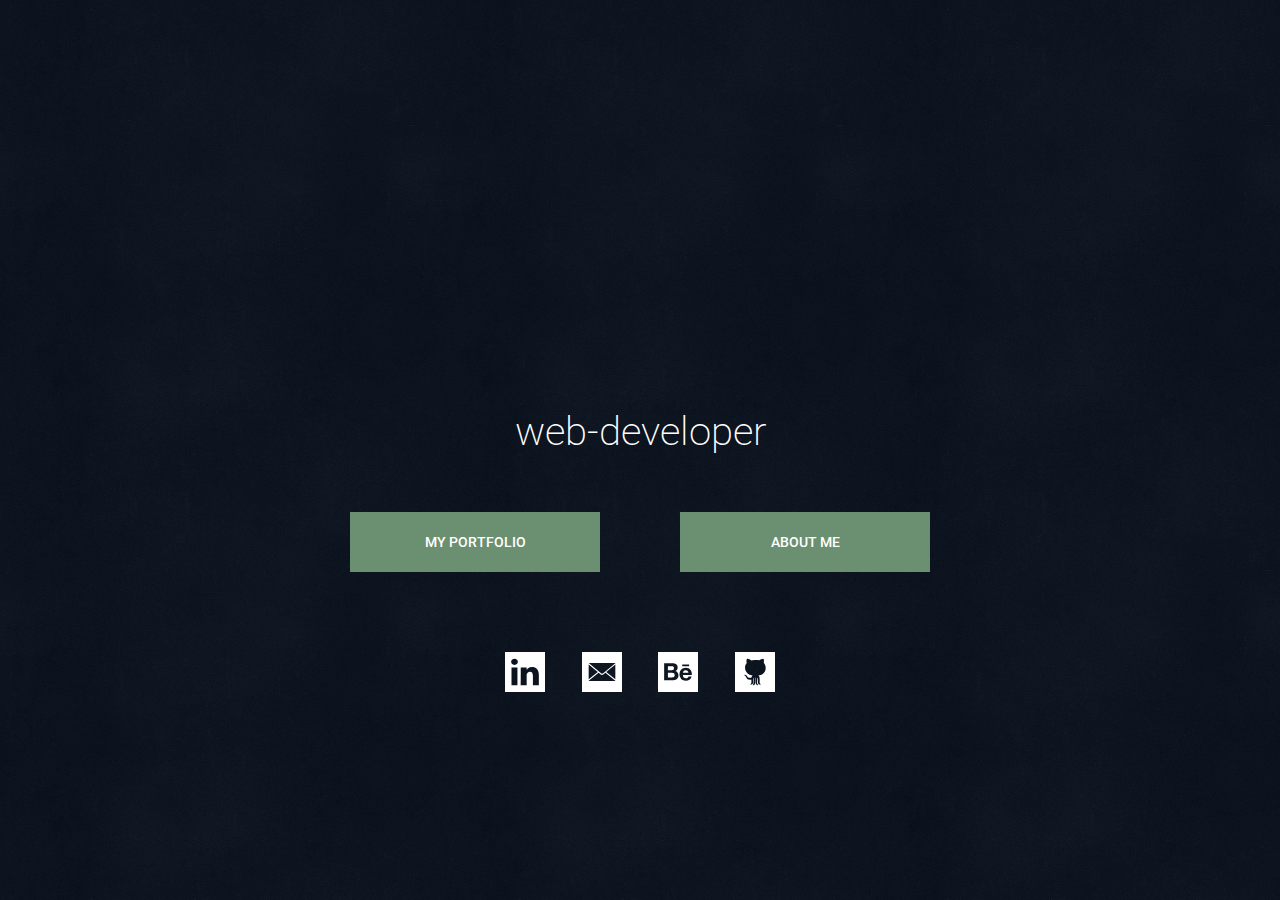
==== index.html @ c03c3fce "Created home page layout only for the desktop version" ====
<!DOCTYPE html>
<html lang="en">
<head>
    <meta charset="UTF-8">
    <meta name="viewport" content="width=device-width, initial-scale=1.0">
    <meta http-equiv="X-UA-Compatible" content="ie=edge">
    <link href="https://fonts.googleapis.com/css?family=Roboto:300,400,500,700&display=swap" rel="stylesheet">
    <link rel="stylesheet" href="css/reset.css">
    <link rel="stylesheet" href="css/index.css">
    <title>Home</title>
</head>
<body>
    <div class="container">
        <svg class="animated-name" viewBox="0 0 1284 123" fill="transparent" xmlns="http://www.w3.org/2000/svg">
            <path d="M93.75 103.234C89.6354 108.599 83.9323 112.661 76.6406 115.422C69.349 118.182 61.0677 119.562 51.7969 119.562C42.2656 119.562 33.8281 117.401 26.4844 113.078C19.1406 108.755 13.4635 102.583 9.45312 94.5625C5.49479 86.4896 3.4375 77.0885 3.28125 66.3594V57.4531C3.28125 40.2656 7.39583 26.8542 15.625 17.2188C23.8542 7.53125 35.3385 2.6875 50.0781 2.6875C62.7344 2.6875 72.7865 5.8125 80.2344 12.0625C87.6823 18.3125 92.1615 27.3229 93.6719 39.0938H74.2969C72.1094 25.3958 64.1667 18.5469 50.4688 18.5469C41.6146 18.5469 34.8698 21.75 30.2344 28.1562C25.651 34.5104 23.2812 43.8594 23.125 56.2031V64.9531C23.125 77.2448 25.7031 86.8021 30.8594 93.625C36.0677 100.396 43.2812 103.781 52.5 103.781C62.6042 103.781 69.7917 101.49 74.0625 96.9062V74.6406H50.625V59.6406H93.75V103.234Z" stroke="white" stroke-width="5"/>
            <path d="M135.234 102.219H186.875V118H115.469V4.25H135.234V102.219Z" stroke="white" stroke-width="5"/>
            <path d="M268.516 67.2188H221.797V102.219H276.406V118H202.031V4.25H275.859V20.1875H221.797V51.5938H268.516V67.2188Z" stroke="white" stroke-width="5"/>
            <path d="M292.5 118V4.25H331.484C344.349 4.25 354.141 6.82812 360.859 11.9844C367.578 17.1406 370.938 24.8229 370.938 35.0312C370.938 40.2396 369.531 44.9271 366.719 49.0938C363.906 53.2604 359.792 56.4896 354.375 58.7812C360.521 60.4479 365.26 63.599 368.594 68.2344C371.979 72.8177 373.672 78.3385 373.672 84.7969C373.672 95.474 370.234 103.677 363.359 109.406C356.536 115.135 346.745 118 333.984 118H292.5ZM312.266 66.6719V102.219H334.219C340.417 102.219 345.26 100.682 348.75 97.6094C352.24 94.5365 353.984 90.2656 353.984 84.7969C353.984 72.974 347.943 66.9323 335.859 66.6719H312.266ZM312.266 52.1406H331.641C337.786 52.1406 342.578 50.7604 346.016 48C349.505 45.1875 351.25 41.2292 351.25 36.125C351.25 30.5 349.635 26.4375 346.406 23.9375C343.229 21.4375 338.255 20.1875 331.484 20.1875H312.266V52.1406Z" stroke="white" stroke-width="5"/>
            <path d="M451.875 102.219H512.656V118H427.969V105.188L486.797 20.1875H428.359V4.25H510.781V16.75L451.875 102.219Z" stroke="white" stroke-width="5"/>
            <path d="M594.453 91.5156H550.391L541.172 118H520.625L563.594 4.25H581.328L624.375 118H603.75L594.453 91.5156ZM555.938 75.5781H588.906L572.422 28.3906L555.938 75.5781Z" stroke="white" stroke-width="5"/>
            <path d="M671.328 93.2344L700.234 4.25H721.953L681.016 118H661.875L621.094 4.25H642.734L671.328 93.2344Z" stroke="white" stroke-width="5"/>
            <path d="M755.703 118H736.016V4.25H755.703V118Z" stroke="white" stroke-width="5"/>
            <path d="M798.594 102.219H859.375V118H774.688V105.188L833.516 20.1875H775.078V4.25H857.5V16.75L798.594 102.219Z" stroke="white" stroke-width="5"/>
            <path d="M942.891 67.2188H896.172V102.219H950.781V118H876.406V4.25H950.234V20.1875H896.172V51.5938H942.891V67.2188Z" stroke="white" stroke-width="5"/>
            <path d="M1057.11 118H1037.34L986.641 37.2969V118H966.875V4.25H986.641L1037.5 85.2656V4.25H1057.11V118Z" stroke="white" stroke-width="5"/>
            <path d="M1171.25 64.0938C1171.25 75.2396 1169.32 85.0312 1165.47 93.4688C1161.61 101.854 1156.09 108.312 1148.91 112.844C1141.77 117.323 1133.54 119.562 1124.22 119.562C1115 119.562 1106.77 117.323 1099.53 112.844C1092.34 108.312 1086.77 101.88 1082.81 93.5469C1078.91 85.2135 1076.93 75.6042 1076.88 64.7188V58.3125C1076.88 47.2188 1078.83 37.4271 1082.73 28.9375C1086.69 20.4479 1092.24 13.9635 1099.38 9.48438C1106.56 4.95312 1114.79 2.6875 1124.06 2.6875C1133.33 2.6875 1141.54 4.92708 1148.67 9.40625C1155.86 13.8333 1161.41 20.2396 1165.31 28.625C1169.22 36.9583 1171.2 46.6719 1171.25 57.7656V64.0938ZM1151.48 58.1562C1151.48 45.5521 1149.09 35.8906 1144.3 29.1719C1139.56 22.4531 1132.81 19.0938 1124.06 19.0938C1115.52 19.0938 1108.83 22.4531 1103.98 29.1719C1099.19 35.8385 1096.74 45.2917 1096.64 57.5312V64.0938C1096.64 76.5938 1099.06 86.2552 1103.91 93.0781C1108.8 99.901 1115.57 103.312 1124.22 103.312C1132.97 103.312 1139.69 99.9792 1144.38 93.3125C1149.11 86.6458 1151.48 76.9062 1151.48 64.0938V58.1562Z" stroke="white" stroke-width="5"/>
            <path d="M1229.3 93.2344L1258.2 4.25H1279.92L1238.98 118H1219.84L1179.06 4.25H1200.7L1229.3 93.2344Z" stroke="white" stroke-width="5"/>
        </svg>
        <div class="job-title">web-developer</div>
        <div class="action-buttons">
            <a href="portfolio.html" class="filled-btn">
                <div class="btn-link">MY PORTFOLIO</div>
            </a>
            <a href="about.html" class="filled-btn">
                <div class="btn-link">ABOUT ME</div>
            </a>
        </div>
        <div class="social-icons">
            <a href="https://www.linkedin.com/in/gleb-zavizenov-a65913178/" class="social-icon" target="_blank">
                <svg  class="social-icon-svg" viewBox="0 0 60 60" xmlns="http://www.w3.org/2000/svg">
                    <path fill-rule="evenodd" clip-rule="evenodd" d="M32.4922 26.9473V26.8596C32.4743 26.889 32.4495 26.9184 32.434 26.9473H32.4922Z"/>
                    <path fill-rule="evenodd" clip-rule="evenodd" d="M0 0V60H60V0H0ZM18.6622 49.8464H9.76035V23.0645H18.6622V49.8464ZM14.2113 19.4091H14.1525C11.1663 19.4091 9.23077 17.3519 9.23077 14.7804C9.23077 12.1526 11.2229 10.1536 14.2696 10.1536C17.3169 10.1536 19.1896 12.1526 19.2479 14.7804C19.2479 17.3519 17.3169 19.4091 14.2113 19.4091ZM50.7692 49.8464H41.865V35.518C41.865 31.9192 40.5785 29.4626 37.3557 29.4626C34.8946 29.4626 33.432 31.1167 32.7877 32.7189C32.5535 33.2912 32.4923 34.0867 32.4923 34.8893V49.8466H23.5863C23.5863 49.8466 23.7057 25.5771 23.5863 23.0647H32.4923V26.8597C33.6756 25.039 35.7872 22.4359 40.5173 22.4359C46.3771 22.4359 50.7692 26.2627 50.7692 34.4884V49.8464Z"/>
                </svg>                    
            </a>
            <a href="mailto:gleb.zavizenov@gmail.com" class="social-icon">
                <svg class="social-icon-svg" viewBox="0 0 60 60" xmlns="http://www.w3.org/2000/svg">
                    <path fill-rule="evenodd" clip-rule="evenodd" d="M60 0H0V60H60V0ZM30.0587 32.6676H30.0502C29.6902 32.6676 29.348 32.5544 29.1082 32.3559L10.0804 16.6726C10.1167 16.6428 10.1622 16.625 10.2113 16.625H49.788C49.8563 16.625 49.9204 16.6605 49.958 16.7125L31.7711 31.7206L31.0093 32.351C31.0011 32.3564 30.993 32.3615 30.985 32.3663C30.9783 32.3704 30.9716 32.3745 30.9651 32.3787L30.8997 32.4207C30.6584 32.5801 30.3604 32.6676 30.0587 32.6676ZM10 40.998V18.7516L23.6307 29.9868L10 40.998ZM50 41.0037L36.3835 30.0615L50 18.8256V41.0037ZM30.0559 34.3239C30.8015 34.3239 31.5115 34.0784 32.0543 33.633L35.078 31.1373L49.9999 43.1266V43.1622C49.9999 43.2775 49.9025 43.375 49.7887 43.375H10.2141C10.0981 43.375 10 43.2775 10 43.163V43.1246L24.9348 31.0618L28.0568 33.6365C28.5981 34.0798 29.3075 34.3239 30.0559 34.3239Z"/>
                </svg>                       
            </a>
            <a href="https://www.behance.net/glebzavized3d6" class="social-icon" target="_blank">
                <svg class="social-icon-svg" viewBox="0 0 60 60" xmlns="http://www.w3.org/2000/svg">
                    <path fill-rule="evenodd" clip-rule="evenodd" d="M23.9063 31.9866C23.1682 31.4267 22.1838 31.1482 20.9728 31.1482H14.8569V38.1841H20.8601C21.4154 38.1841 21.9421 38.135 22.4376 38.0241C22.9407 37.9141 23.387 37.7397 23.7632 37.4821C24.1394 37.2343 24.451 36.8946 24.6776 36.4626C24.9049 36.0344 25.0138 35.4782 25.0138 34.8065C25.0138 33.4894 24.6434 32.5547 23.9063 31.9866Z" />
                    <path fill-rule="evenodd" clip-rule="evenodd" d="M23.025 26.5917C23.6721 26.1194 23.9858 25.3387 23.9858 24.2681C23.9858 23.6735 23.8816 23.1822 23.6721 22.8009C23.4552 22.4196 23.1681 22.1211 22.8052 21.9123C22.4452 21.6948 22.0386 21.5446 21.5668 21.4637C21.1036 21.3731 20.6175 21.3376 20.1199 21.3376H14.8567V27.308H20.5492C21.5461 27.308 22.3713 27.0716 23.025 26.5917Z" />
                    <path fill-rule="evenodd" clip-rule="evenodd" d="M0 0V60H60V0H0ZM36.3476 18.6992H46.7045V21.2205H36.3476V18.6992ZM29.882 38.4669C29.3818 39.4168 28.7006 40.1866 27.861 40.7806C27.0149 41.38 26.0428 41.8195 24.9541 42.1056C23.8778 42.3918 22.7598 42.5358 21.6152 42.5358H9.23077V16.9851H21.2771C22.4993 16.9851 23.6022 17.0908 24.6103 17.3093C25.6127 17.522 26.4683 17.8768 27.1912 18.3633C27.9028 18.8499 28.4599 19.497 28.8587 20.3123C29.2481 21.1154 29.4434 22.1211 29.4434 23.3102C29.4434 24.5964 29.1516 25.6708 28.5679 26.5296C27.9795 27.387 27.1155 28.0907 25.9605 28.6369C27.5333 29.0888 28.6978 29.8847 29.4699 31.0164C30.2459 32.1559 30.6258 33.5192 30.6258 35.1177C30.6257 36.4133 30.3775 37.529 29.882 38.4669ZM50.7369 34.5088H37.387C37.387 35.9713 37.8815 37.356 38.6453 38.0992C39.406 38.8426 40.5061 39.2163 41.931 39.2163C42.9562 39.2163 43.8421 38.9571 44.5849 38.4407C45.3211 37.9249 45.7692 37.3734 45.9426 36.8007H50.4175C49.6985 39.0277 48.607 40.6175 47.1185 41.5746C45.6471 42.5358 43.8524 43.0147 41.7615 43.0147C40.3042 43.0147 38.9929 42.7788 37.8152 42.3141C36.6384 41.8436 35.6549 41.1843 34.8278 40.3249C34.0215 39.4613 33.3952 38.4409 32.949 37.2418C32.5075 36.0493 32.2847 34.7291 32.2847 33.2983C32.2847 31.915 32.5159 30.6226 32.9678 29.4282C33.4292 28.2297 34.0669 27.1956 34.9055 26.3281C35.7459 25.456 36.7426 24.7676 37.9033 24.2651C39.064 23.7642 40.3439 23.5122 41.7615 23.5122C43.3266 23.5122 44.6976 23.8134 45.8726 24.427C47.0436 25.032 48.0034 25.8521 48.7576 26.8787C49.5117 27.9034 50.048 29.0755 50.3835 30.3901C50.7161 31.7024 50.8327 33.0735 50.7369 34.5088Z" />
                    <path fill-rule="evenodd" clip-rule="evenodd" d="M41.6088 27.3492C40.7969 27.3492 40.1251 27.4857 39.587 27.7642C39.0611 28.039 38.6301 28.3809 38.3004 28.7836C37.9726 29.193 37.7489 29.625 37.6192 30.0869C37.4885 30.537 37.4108 30.9454 37.3871 31.3064H45.6548C45.5335 30.0107 45.09 29.0528 44.4837 28.3792C43.88 27.7106 42.8567 27.3492 41.6088 27.3492Z" />
                </svg>                       
            </a>
            <a href="https://github.com/gleb-zavizenov" class="social-icon" target="_blank">
                <svg class="social-icon-svg" viewBox="0 0 60 60" xmlns="http://www.w3.org/2000/svg">
                    <path fill-rule="evenodd" clip-rule="evenodd" d="M60 0H0V60H60V0ZM45.9927 23.6493C45.9693 24.804 45.8767 25.8338 45.7283 26.773C44.8119 32.5242 39.725 34.7115 34.8274 35.2141C36.5163 36.2777 37.0009 37.6123 37.0009 41.22C37.0009 43.4365 36.983 44.4751 36.9716 45.1388C36.9644 45.556 36.9598 45.8251 36.9637 46.1454C36.9755 46.9941 37.7544 47.5663 38.3221 47.9835C38.6659 48.2361 38.9324 48.4319 38.9041 48.5977C38.8293 49.0362 37.2336 48.9652 36.4877 48.7039C34.3748 47.9692 34.5859 46.2087 34.5859 46.2087L34.2679 41.3842C34.2679 41.3842 34.0857 38.7873 33.2037 38.7873V46.6875C33.2037 47.7543 33.7655 48.3599 34.1901 48.8177C34.4481 49.0958 34.6555 49.3193 34.6555 49.5585C34.6555 50.6508 32.5823 49.4556 31.9056 48.7744C30.9864 47.851 31.0291 46.0065 31.0667 44.3871C31.0712 44.1903 31.0757 43.9968 31.0784 43.8087C31.102 42.1328 31.0941 38.4646 31.0941 38.4646L30.4102 38.4794C30.4102 38.4794 30.704 46.4889 30.048 47.9511C29.2001 49.8231 26.6436 50.4692 26.6436 49.6139C26.6436 49.3653 26.7626 49.259 26.9259 49.1131C27.139 48.9228 27.4274 48.6651 27.6251 47.9361C27.9228 46.8411 27.8224 38.6736 27.8224 38.6736C27.8224 38.6736 27.0025 39.1607 27.0025 40.6908C27.0025 40.9948 26.9989 41.9204 26.9948 42.9679C26.9896 44.3334 26.9835 45.9061 26.9835 46.5794C26.9835 48.0768 24.857 48.9281 23.835 48.9281C23.3178 48.9281 22.6743 48.9021 22.6743 48.6272C22.6743 48.3444 22.9998 48.1095 23.3845 47.8321C23.9399 47.4315 24.6186 46.942 24.6186 46.0909C24.6186 44.839 24.5919 41.6292 24.5919 41.6292C24.5919 41.6292 23.6116 41.7946 22.2119 41.7946C18.6863 41.7946 17.5711 39.5456 17.0409 38.286C16.3506 36.6453 15.455 35.8786 14.5041 35.2618C13.9192 34.882 13.785 34.4366 14.4604 34.3102C16.3356 33.9565 17.3722 35.305 18.353 36.5809C19.0047 37.4288 19.6317 38.2445 20.4638 38.5074C21.9514 38.9751 23.8643 38.7719 24.8153 38.157C24.941 36.896 25.8496 35.8076 26.6065 35.2326C21.5769 34.7518 16.4567 31.9641 15.2278 25.5023C15.1417 24.7597 15.0909 23.9879 15.0909 23.1711C15.0909 19.8281 16.113 18.5267 17.4975 16.7637C17.5254 16.7282 17.5535 16.6925 17.5816 16.6566C16.4907 12.7661 17.9737 10.1067 17.9737 10.1067C17.9737 10.1067 20.2677 9.63317 24.6049 12.7388C26.9556 11.7306 33.2239 11.6458 36.1901 12.5141C38.0093 11.3124 41.339 9.60526 42.682 10.082C43.0461 10.6662 43.8291 12.3727 43.1574 16.1243C43.2431 16.2787 43.3963 16.4658 43.5887 16.7008C44.4207 17.7169 45.9854 19.628 45.9927 23.6493Z"/>
                </svg>                          
            </a>
        </div>
    </div>
    <script src="js/main.js"></script>
</body>
</html>
---- css/index.css ----
/* Styles for the home page */
body{
    width:100%;
    height:100vh;
    display: flex;
    align-items: center;
    justify-content: center;
    background:url(../images/background.png);
    background-size:cover;
}

.container{
    margin-top:50px;
    width: 1200px;
    display: flex;
    flex-direction: column;
    align-items: center;
    justify-content: center;
}

.animated-name{
    width:100%;
}

@keyframes white-fill{
    from{
        fill:transparent;
    }
    to{
        fill: white;
    }
}

@keyframes forward-animation{
    to{
        stroke-dashoffset: 0px;
    }
}

.job-title{
    font-family: Roboto;
    font-weight: 200;
    font-size: 40px;
    color: #FFFFFF;
    margin-top:40px;
}

.action-buttons{
    display: flex;
    flex-direction: row;
    justify-content: space-between;
    width:580px;
    margin-top:60px;
}

.filled-btn{
    height:60px;
    width:250px;
    background-color: #6B8F71;
    text-decoration: none;
    transition: 0.7s ease-in-out all;
    display: flex;
    align-items: center;
    justify-content: center;
}

.filled-btn:hover{
    background-color: #91E19E;
    box-shadow: 0 0 10px rgba(145, 225, 158, 0.5);
}

.btn-link{
    color:#ffffff;
    font-family: Roboto;
    font-weight: 500;
    font-size: 14px;
    text-transform: uppercase;
}

.social-icons{
    display: flex;
    flex-direction: row;
    justify-content: space-between;
    width: 270px;
    margin-top:80px;
}

.social-icon{
    width:40px;
    height:40px;
}

.social-icon-svg{
    width:100%;
    height:100%;
    fill:#ffffff;
    transition: 0.7s ease-in-out all;
}

.social-icon-svg:hover{
    fill:#91E19E;
    box-shadow: 0 0 10px rgba(145, 225, 158, 0.5);
}
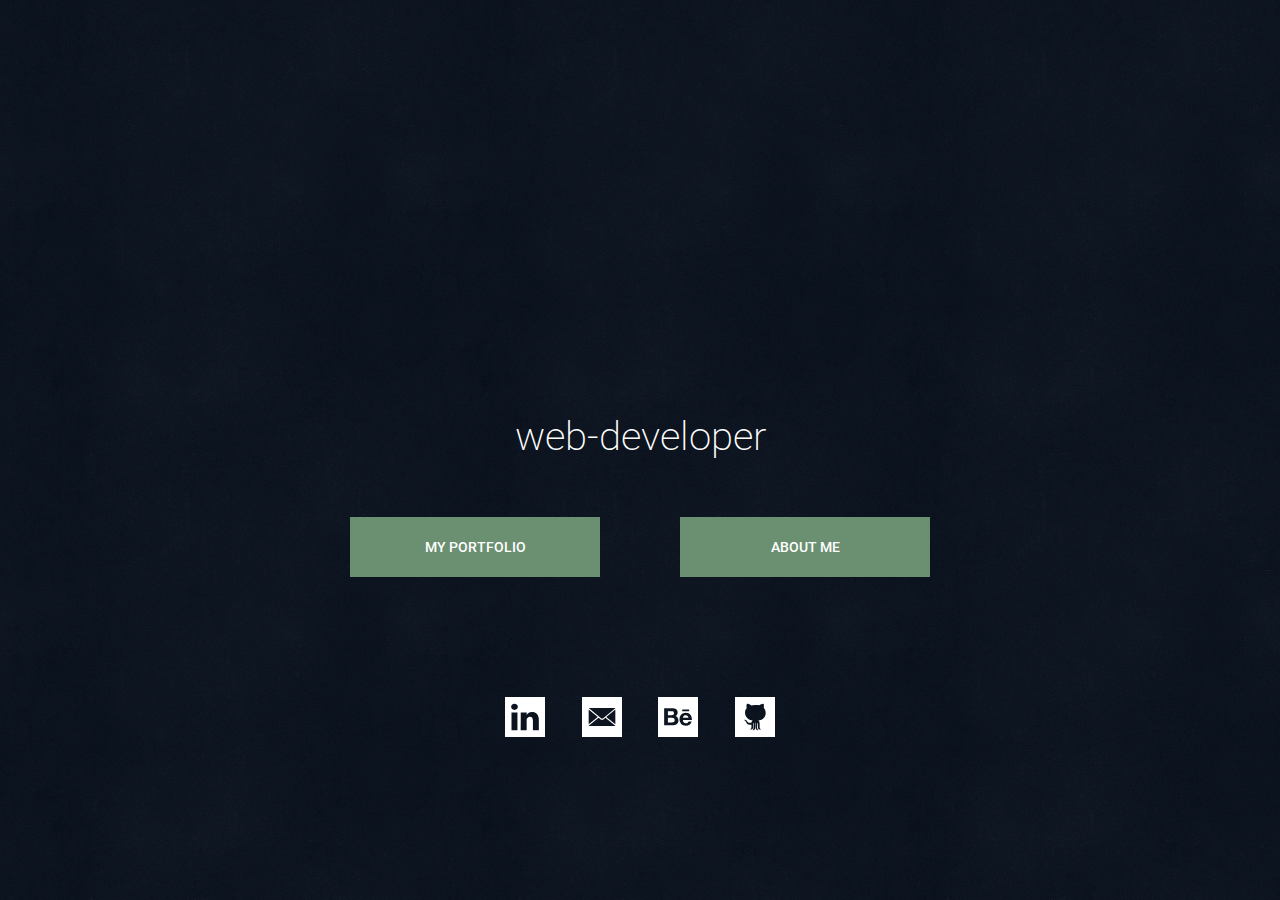
==== commit 381fd710: "Finished responsive build for the home page" ====
--- a/index.html
+++ b/index.html
@@ -7,11 +7,12 @@
     <link href="https://fonts.googleapis.com/css?family=Roboto:300,400,500,700&display=swap" rel="stylesheet">
     <link rel="stylesheet" href="css/reset.css">
     <link rel="stylesheet" href="css/index.css">
+    <link rel="shortcut icon" type="image/png" href="images/favicon.png"/>
     <title>Home</title>
 </head>
 <body>
     <div class="container">
-        <svg class="animated-name" viewBox="0 0 1284 123" fill="transparent" xmlns="http://www.w3.org/2000/svg">
+        <svg class="animated-name large-name" viewBox="0 0 1284 123" fill="transparent" xmlns="http://www.w3.org/2000/svg">
             <path d="M93.75 103.234C89.6354 108.599 83.9323 112.661 76.6406 115.422C69.349 118.182 61.0677 119.562 51.7969 119.562C42.2656 119.562 33.8281 117.401 26.4844 113.078C19.1406 108.755 13.4635 102.583 9.45312 94.5625C5.49479 86.4896 3.4375 77.0885 3.28125 66.3594V57.4531C3.28125 40.2656 7.39583 26.8542 15.625 17.2188C23.8542 7.53125 35.3385 2.6875 50.0781 2.6875C62.7344 2.6875 72.7865 5.8125 80.2344 12.0625C87.6823 18.3125 92.1615 27.3229 93.6719 39.0938H74.2969C72.1094 25.3958 64.1667 18.5469 50.4688 18.5469C41.6146 18.5469 34.8698 21.75 30.2344 28.1562C25.651 34.5104 23.2812 43.8594 23.125 56.2031V64.9531C23.125 77.2448 25.7031 86.8021 30.8594 93.625C36.0677 100.396 43.2812 103.781 52.5 103.781C62.6042 103.781 69.7917 101.49 74.0625 96.9062V74.6406H50.625V59.6406H93.75V103.234Z" stroke="white" stroke-width="5"/>
             <path d="M135.234 102.219H186.875V118H115.469V4.25H135.234V102.219Z" stroke="white" stroke-width="5"/>
             <path d="M268.516 67.2188H221.797V102.219H276.406V118H202.031V4.25H275.859V20.1875H221.797V51.5938H268.516V67.2188Z" stroke="white" stroke-width="5"/>
@@ -26,6 +27,21 @@
             <path d="M1171.25 64.0938C1171.25 75.2396 1169.32 85.0312 1165.47 93.4688C1161.61 101.854 1156.09 108.312 1148.91 112.844C1141.77 117.323 1133.54 119.562 1124.22 119.562C1115 119.562 1106.77 117.323 1099.53 112.844C1092.34 108.312 1086.77 101.88 1082.81 93.5469C1078.91 85.2135 1076.93 75.6042 1076.88 64.7188V58.3125C1076.88 47.2188 1078.83 37.4271 1082.73 28.9375C1086.69 20.4479 1092.24 13.9635 1099.38 9.48438C1106.56 4.95312 1114.79 2.6875 1124.06 2.6875C1133.33 2.6875 1141.54 4.92708 1148.67 9.40625C1155.86 13.8333 1161.41 20.2396 1165.31 28.625C1169.22 36.9583 1171.2 46.6719 1171.25 57.7656V64.0938ZM1151.48 58.1562C1151.48 45.5521 1149.09 35.8906 1144.3 29.1719C1139.56 22.4531 1132.81 19.0938 1124.06 19.0938C1115.52 19.0938 1108.83 22.4531 1103.98 29.1719C1099.19 35.8385 1096.74 45.2917 1096.64 57.5312V64.0938C1096.64 76.5938 1099.06 86.2552 1103.91 93.0781C1108.8 99.901 1115.57 103.312 1124.22 103.312C1132.97 103.312 1139.69 99.9792 1144.38 93.3125C1149.11 86.6458 1151.48 76.9062 1151.48 64.0938V58.1562Z" stroke="white" stroke-width="5"/>
             <path d="M1229.3 93.2344L1258.2 4.25H1279.92L1238.98 118H1219.84L1179.06 4.25H1200.7L1229.3 93.2344Z" stroke="white" stroke-width="5"/>
         </svg>
+        <svg class="animated-name small-name" viewBox="0 0 215 78" fill="transparent" xmlns="http://www.w3.org/2000/svg">
+            <path d="M82.8281 26.3086C81.7995 27.6497 80.3737 28.6654 78.5508 29.3555C76.7279 30.0456 74.6576 30.3906 72.3398 30.3906C69.957 30.3906 67.8477 29.8503 66.0117 28.7695C64.1758 27.6888 62.7565 26.1458 61.7539 24.1406C60.7643 22.1224 60.25 19.7721 60.2109 17.0898V14.8633C60.2109 10.5664 61.2396 7.21354 63.2969 4.80469C65.3542 2.38281 68.2253 1.17188 71.9102 1.17188C75.0742 1.17188 77.5872 1.95312 79.4492 3.51562C81.3112 5.07812 82.431 7.33073 82.8086 10.2734H77.9648C77.418 6.84896 75.4323 5.13672 72.0078 5.13672C69.7943 5.13672 68.1081 5.9375 66.9492 7.53906C65.8034 9.1276 65.2109 11.4648 65.1719 14.5508V16.7383C65.1719 19.8112 65.8164 22.2005 67.1055 23.9062C68.4076 25.599 70.2109 26.4453 72.5156 26.4453C75.0417 26.4453 76.8385 25.8724 77.9062 24.7266V19.1602H72.0469V15.4102H82.8281V26.3086Z" stroke="white"/>
+            <path d="M93.1992 26.0547H106.109V30H88.2578V1.5625H93.1992V26.0547Z" stroke="white"/>
+            <path d="M126.52 17.3047H114.84V26.0547H128.492V30H109.898V1.5625H128.355V5.54688H114.84V13.3984H126.52V17.3047Z" stroke="white"/>
+            <path d="M132.516 30V1.5625H142.262C145.478 1.5625 147.926 2.20703 149.605 3.49609C151.285 4.78516 152.125 6.70573 152.125 9.25781C152.125 10.5599 151.773 11.7318 151.07 12.7734C150.367 13.8151 149.339 14.6224 147.984 15.1953C149.521 15.612 150.706 16.3997 151.539 17.5586C152.385 18.7044 152.809 20.0846 152.809 21.6992C152.809 24.3685 151.949 26.4193 150.23 27.8516C148.525 29.2839 146.077 30 142.887 30H132.516ZM137.457 17.168V26.0547H142.945C144.495 26.0547 145.706 25.6706 146.578 24.9023C147.451 24.1341 147.887 23.0664 147.887 21.6992C147.887 18.7435 146.376 17.2331 143.355 17.168H137.457ZM137.457 13.5352H142.301C143.837 13.5352 145.035 13.1901 145.895 12.5C146.767 11.7969 147.203 10.8073 147.203 9.53125C147.203 8.125 146.799 7.10938 145.992 6.48438C145.198 5.85938 143.954 5.54688 142.262 5.54688H137.457V13.5352Z" stroke="white"/>
+            <path d="M6.59766 73.0547H21.793V77H0.621094V73.7969L15.3281 52.5469H0.71875V48.5625H21.3242V51.6875L6.59766 73.0547Z" stroke="white"/>
+            <path d="M42.2422 70.3789H31.2266L28.9219 77H23.7852L34.5273 48.5625H38.9609L49.7227 77H44.5664L42.2422 70.3789ZM32.6133 66.3945H40.8555L36.7344 54.5977L32.6133 66.3945Z" stroke="white"/>
+            <path d="M61.4609 70.8086L68.6875 48.5625H74.1172L63.8828 77H59.0977L48.9023 48.5625H54.3125L61.4609 70.8086Z" stroke="white"/>
+            <path d="M82.5547 77H77.6328V48.5625H82.5547V77Z" stroke="white"/>
+            <path d="M93.2773 73.0547H108.473V77H87.3008V73.7969L102.008 52.5469H87.3984V48.5625H108.004V51.6875L93.2773 73.0547Z" stroke="white"/>
+            <path d="M129.352 64.3047H117.672V73.0547H131.324V77H112.73V48.5625H131.188V52.5469H117.672V60.3984H129.352V64.3047Z" stroke="white"/>
+            <path d="M157.906 77H152.965L140.289 56.8242V77H135.348V48.5625H140.289L153.004 68.8164V48.5625H157.906V77Z" stroke="white"/>
+            <path d="M186.441 63.5234C186.441 66.3099 185.96 68.7578 184.996 70.8672C184.033 72.9635 182.652 74.5781 180.855 75.7109C179.072 76.8307 177.014 77.3906 174.684 77.3906C172.379 77.3906 170.322 76.8307 168.512 75.7109C166.715 74.5781 165.322 72.9701 164.332 70.8867C163.355 68.8034 162.861 66.401 162.848 63.6797V62.0781C162.848 59.3047 163.336 56.8568 164.312 54.7344C165.302 52.612 166.689 50.9909 168.473 49.8711C170.27 48.7383 172.327 48.1719 174.645 48.1719C176.962 48.1719 179.013 48.7318 180.797 49.8516C182.594 50.9583 183.98 52.5599 184.957 54.6562C185.934 56.7396 186.428 59.168 186.441 61.9414V63.5234ZM181.5 62.0391C181.5 58.888 180.901 56.4727 179.703 54.793C178.518 53.1133 176.832 52.2734 174.645 52.2734C172.509 52.2734 170.836 53.1133 169.625 54.793C168.427 56.4596 167.815 58.8229 167.789 61.8828V63.5234C167.789 66.6484 168.395 69.0638 169.605 70.7695C170.829 72.4753 172.522 73.3281 174.684 73.3281C176.871 73.3281 178.551 72.4948 179.723 70.8281C180.908 69.1615 181.5 66.7266 181.5 63.5234V62.0391Z" stroke="white"/>
+            <path d="M200.953 70.8086L208.18 48.5625H213.609L203.375 77H198.59L188.395 48.5625H193.805L200.953 70.8086Z" stroke="white"/>
+        </svg> 
         <div class="job-title">web-developer</div>
         <div class="action-buttons">
             <a href="portfolio.html" class="filled-btn">
@@ -62,6 +78,6 @@
             </a>
         </div>
     </div>
-    <script src="js/main.js"></script>
+    <script src="js/index.js"></script>
 </body>
 </html>--- a/css/index.css
+++ b/css/index.css
@@ -1,4 +1,6 @@
 /* Styles for the home page */
+
+/* Styles for the large desktop version */
 body{
     width:100%;
     height:100vh;
@@ -10,7 +12,7 @@
 }
 
 .container{
-    margin-top:50px;
+    margin-top:100px;
     width: 1200px;
     display: flex;
     flex-direction: column;
@@ -20,6 +22,14 @@
 
 .animated-name{
     width:100%;
+}
+
+.large-name{
+    display: block;
+}
+
+.small-name{
+    display: none;
 }
 
 @keyframes white-fill{
@@ -82,7 +92,7 @@
     flex-direction: row;
     justify-content: space-between;
     width: 270px;
-    margin-top:80px;
+    margin-top:120px;
 }
 
 .social-icon{
@@ -100,4 +110,104 @@
 .social-icon-svg:hover{
     fill:#91E19E;
     box-shadow: 0 0 10px rgba(145, 225, 158, 0.5);
+}
+
+
+/* Styles for small desktop version <1200px */
+@media screen and (max-width:1200px){
+    .container{
+        width: 960px;
+        margin-top:80px;
+    }
+
+    .job-title{
+        font-size:36px;
+    }
+}
+
+/* Styles for the tablet version <960px */
+@media screen and (max-width:960px){
+    .container{
+        width:720px;
+    }
+
+    .job-title{
+        font-size:30px;
+    }
+
+    .filled-btn{
+        width:220px;
+        height:50px;
+    }
+
+    .action-buttons{
+        width:500px;
+    }
+
+    .social-icon-svg:hover{
+        fill:#ffffff;
+        box-shadow: none;
+    }
+
+    .filled-btn:hover{
+        background-color: #ffffff;
+        box-shadow: none;
+    }
+}
+
+/* Styles for the mobile version <720px */
+@media screen and (max-width:720px){
+    .container{
+        width:320px;
+        margin-top:40px;
+    }
+
+    .large-name{
+        display: none;
+    }
+
+    .small-name{
+        display: block;
+    }
+
+    .job-title{
+        margin-top:30px;
+    }
+
+    .action-buttons{
+        flex-direction: column;
+        width:100%;
+        align-items: center;
+        justify-content: center;
+        margin-top:50px;
+    }
+
+    .filled-btn{
+        width:100%;
+    }
+
+    .filled-btn:last-child{
+        margin-top:25px;
+    }
+    
+}
+
+/* Styles for small mobile phones <320px */
+@media screen and (max-width:320px){
+    .container{
+        width:270px;
+    }
+
+    .job-title{
+        font-size:24px;
+    }
+
+    .action-buttons{
+        margin-top:40px;
+    }
+
+    .social-icons{
+        margin-top:60px;
+        width:240px;
+    }
 }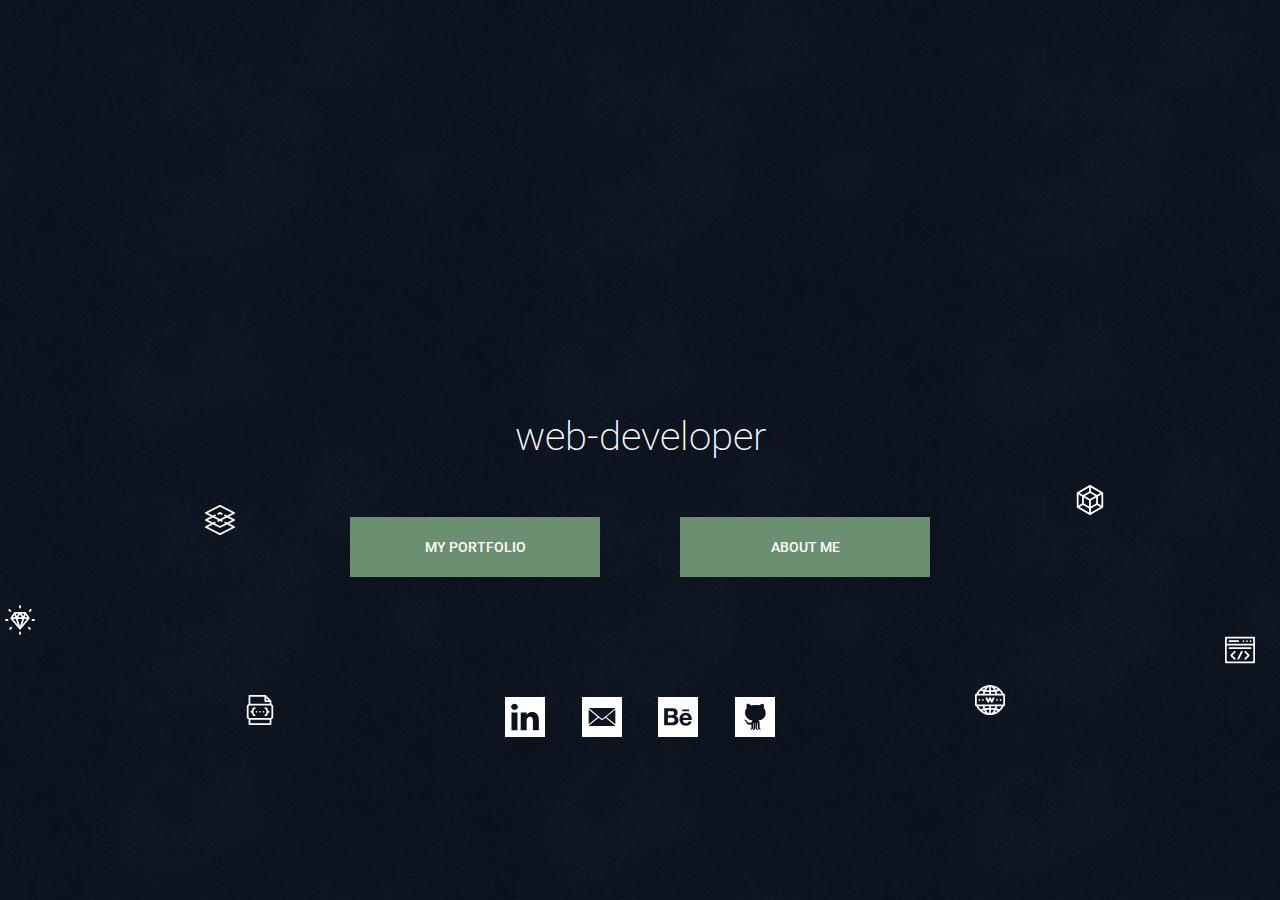
==== commit 52672fb2: "Added parallax effect and links to the source of icons" ====
--- a/index.html
+++ b/index.html
@@ -11,6 +11,14 @@
     <title>Home</title>
 </head>
 <body>
+    <div id="scene">
+        <img src="icons/diamond.svg"  data-depth="1.0" class="diamond-icon"></img>
+        <img src="icons/coding.svg"  data-depth="1.0" class="coding-icon"></img>
+        <img src="icons/internet.svg"  data-depth="1.0" class="internet-icon"></img>
+        <img src="icons/3d-modeling.svg"  data-depth="1.0" class="modeling-icon"></img>
+        <img src="icons/layers.svg"  data-depth="1.0" class="layers-icon"></img>
+        <img src="icons/css.svg"  data-depth="1.0" class="css-icon"></img>
+    </div>
     <div class="container">
         <svg class="animated-name large-name" viewBox="0 0 1284 123" fill="transparent" xmlns="http://www.w3.org/2000/svg">
             <path d="M93.75 103.234C89.6354 108.599 83.9323 112.661 76.6406 115.422C69.349 118.182 61.0677 119.562 51.7969 119.562C42.2656 119.562 33.8281 117.401 26.4844 113.078C19.1406 108.755 13.4635 102.583 9.45312 94.5625C5.49479 86.4896 3.4375 77.0885 3.28125 66.3594V57.4531C3.28125 40.2656 7.39583 26.8542 15.625 17.2188C23.8542 7.53125 35.3385 2.6875 50.0781 2.6875C62.7344 2.6875 72.7865 5.8125 80.2344 12.0625C87.6823 18.3125 92.1615 27.3229 93.6719 39.0938H74.2969C72.1094 25.3958 64.1667 18.5469 50.4688 18.5469C41.6146 18.5469 34.8698 21.75 30.2344 28.1562C25.651 34.5104 23.2812 43.8594 23.125 56.2031V64.9531C23.125 77.2448 25.7031 86.8021 30.8594 93.625C36.0677 100.396 43.2812 103.781 52.5 103.781C62.6042 103.781 69.7917 101.49 74.0625 96.9062V74.6406H50.625V59.6406H93.75V103.234Z" stroke="white" stroke-width="5"/>
@@ -78,6 +86,9 @@
             </a>
         </div>
     </div>
+    <script src="js/parallax.min.js"></script>
     <script src="js/index.js"></script>
+    <div class="hidden">Icons made by <a href="https://www.flaticon.com/authors/freepik" title="Freepik">Freepik</a> from <a href="https://www.flaticon.com/" title="Flaticon">www.flaticon.com</a></div>
+    <div class="hidden">Icons made by <a href="https://www.flaticon.com/authors/graphberry" title="GraphBerry">GraphBerry</a> from <a href="https://www.flaticon.com/" title="Flaticon">www.flaticon.com</a></div>
 </body>
 </html>--- a/css/index.css
+++ b/css/index.css
@@ -1,4 +1,7 @@
 /* Styles for the home page */
+.hidden{
+    display: none;
+}
 
 /* Styles for the large desktop version */
 body{
@@ -9,6 +12,48 @@
     justify-content: center;
     background:url(../images/background.png);
     background-size:cover;
+    position: relative;
+}
+
+/* Positioning for small paralax elements */
+#scene{
+    position:fixed;
+}
+
+.diamond-icon{
+    top:170px !important;
+    left:-620px !important;
+    width:30px;
+}
+
+.coding-icon{
+    top:200px !important;
+    left:600px !important;
+    width:30px;
+}
+
+.internet-icon{
+    top:250px !important;
+    left:350px !important;
+    width:30px;
+}
+
+.modeling-icon{
+    top:50px !important;
+    left:450px !important;
+    width:30px;
+}
+
+.layers-icon{
+    top:70px !important;
+    left:-420px !important;
+    width:30px;
+}
+
+.css-icon{
+    top:260px !important;
+    left:-380px !important;
+    width:30px;
 }
 
 .container{
@@ -127,6 +172,10 @@
 
 /* Styles for the tablet version <960px */
 @media screen and (max-width:960px){
+    #scene{
+        display: none;
+    }
+    
     .container{
         width:720px;
     }
